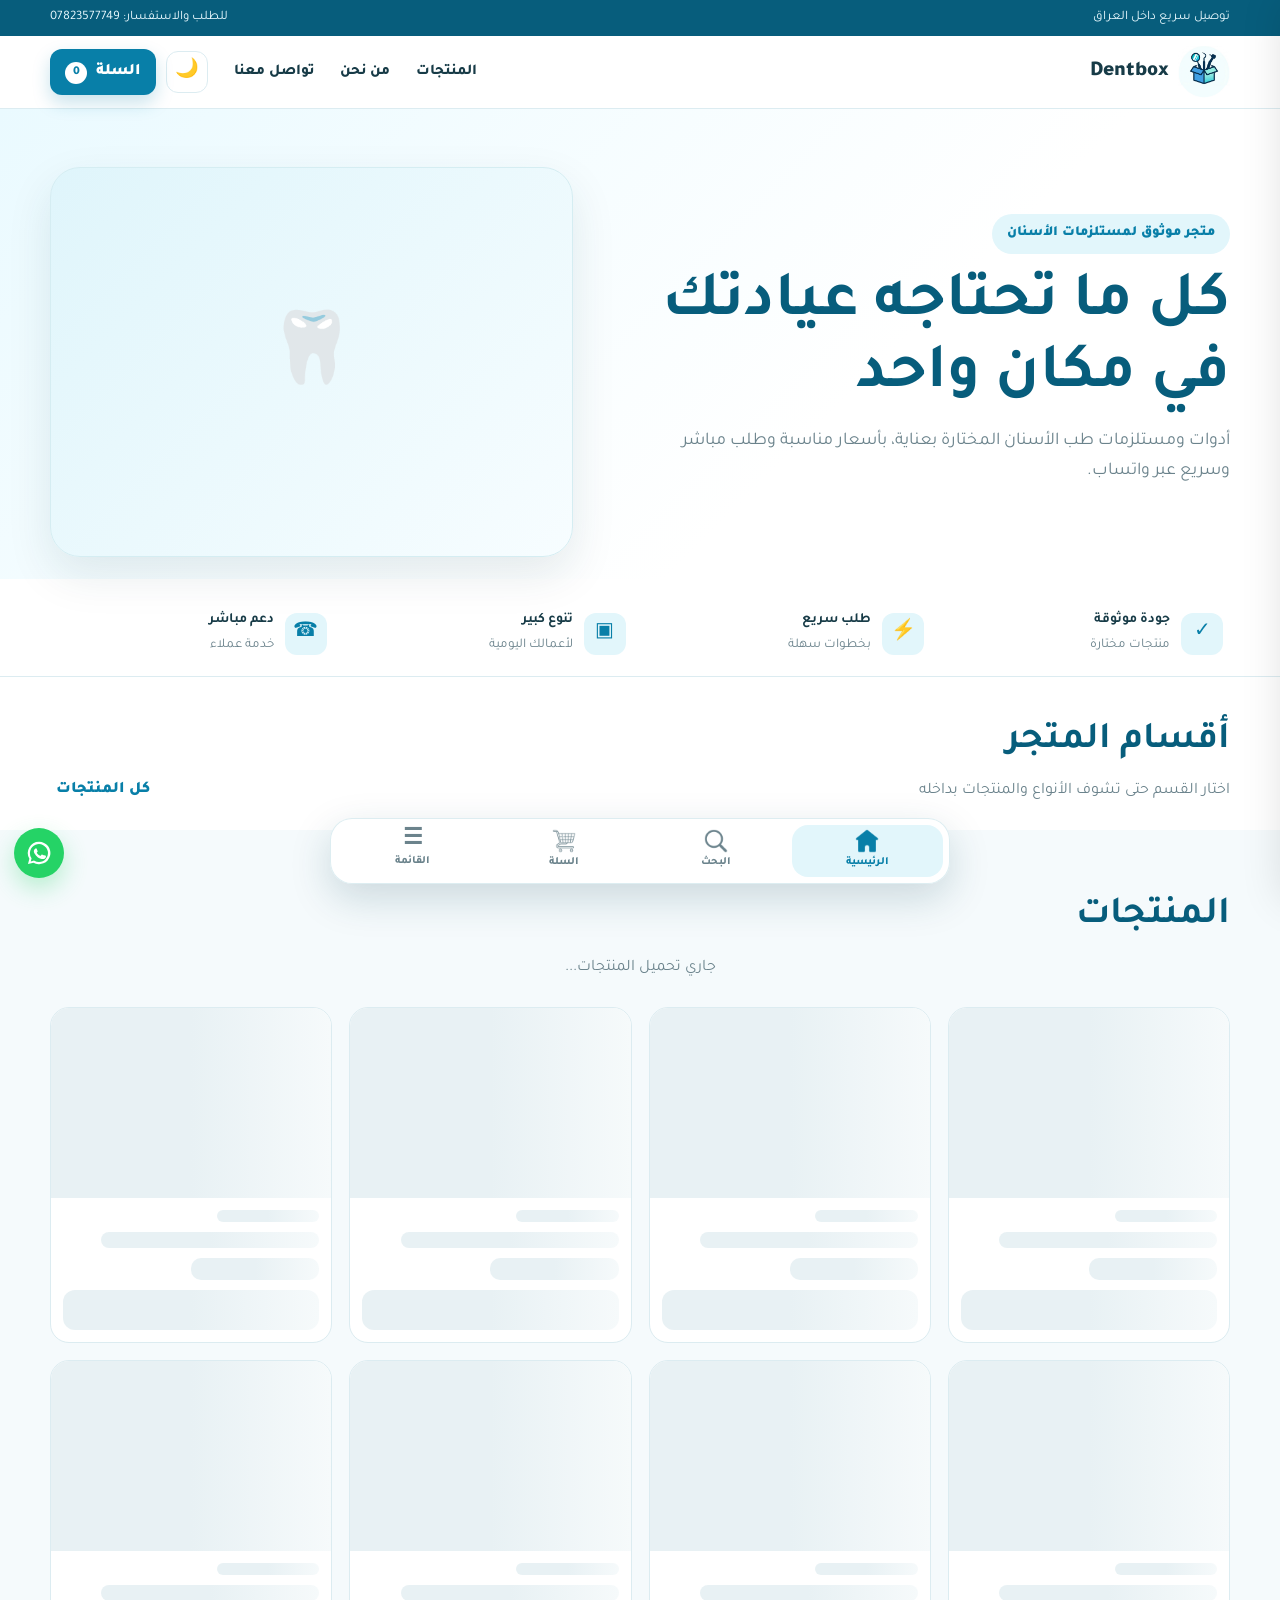
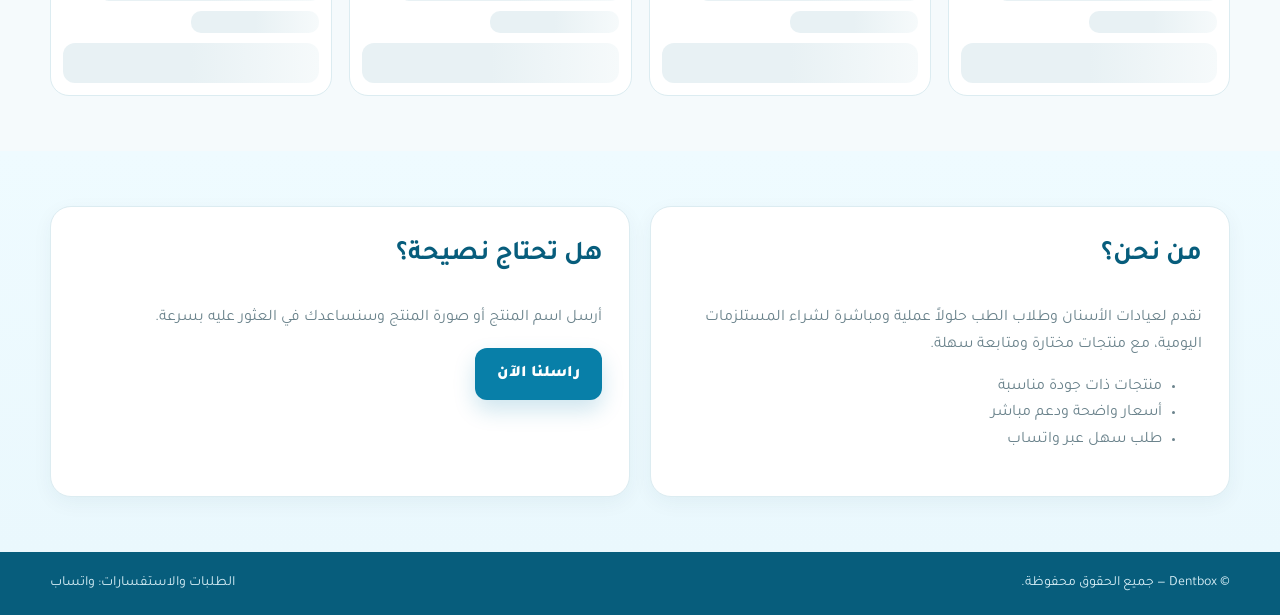
==== index.html @ f31dadff "Adjust shipping fee and free shipping minimum" ====
<!doctype html>
<html lang="ar" dir="rtl">
<head>
<meta charset="UTF-8">
<meta name="viewport" content="width=device-width, initial-scale=1.0, viewport-fit=cover">

<title>Dentbox | متجر مستلزمات الأسنان</title>
<meta name="description" content="متجر أدوات ومستلزمات طب الأسنان - طلب سريع عبر واتساب">

<link rel="preconnect" href="https://fonts.googleapis.com">
<link rel="preconnect" href="https://fonts.gstatic.com" crossorigin>
<link href="https://fonts.googleapis.com/css2?family=Tajawal:wght@400;500;700;800;900&display=swap" rel="stylesheet">

<script>try{if(localStorage.getItem("theme")==="dark")document.documentElement.setAttribute("data-theme","dark")}catch(e){}</script>
<style>
:root{
  --bg:#f5fafc;
  --white:#fff;
  --primary:#087fa8;
  --primary-dark:#075d7c;
  --secondary:#e2f6fb;
  --ink:#173b47;
  --muted:#6b838c;
  --line:#dcecf1;
  --green:#18b875;
  --danger:#e25545;
  --shadow:0 18px 45px rgba(17,58,70,.10)
}
*{box-sizing:border-box}
html{scroll-behavior:smooth}
body{margin:0;font-family:Tajawal,"Segoe UI",sans-serif;background:var(--bg);color:var(--ink);line-height:1.65}
a{text-decoration:none;color:inherit}
button,input,select,textarea{font:inherit}
img{max-width:100%;display:block}
.container{width:min(1180px,calc(100% - 28px));margin:auto}

/* ===== Topbar ===== */
.topbar{background:var(--primary-dark);color:#eafaff;font-size:13px}
.topbar .container{min-height:36px;display:flex;justify-content:space-between;align-items:center}

/* ===== Header ===== */
.header{position:sticky;top:0;z-index:30;background:rgba(255,255,255,.94);backdrop-filter:blur(12px);border-bottom:1px solid var(--line)}
.header-row{min-height:72px;display:flex;align-items:center;gap:18px}
.brand{display:flex;align-items:center;gap:10px;font-size:21px;font-weight:900}
.brand-mark{width:var(--logo-size,52px);height:var(--logo-size,52px);display:grid;place-items:center;border-radius:12px;overflow:hidden;flex:none;background:#fff}
.brand-mark img{width:100%;height:100%;object-fit:contain}
.nav{display:flex;gap:26px;margin-right:auto}
.nav a{font-weight:800;font-size:15px}
.nav a:hover{color:var(--primary)}
.header-actions{display:flex;gap:10px}
.cart-btn{border:0;background:var(--primary);color:#fff;padding:10px 15px;border-radius:12px;font-weight:900;cursor:pointer;box-shadow:0 8px 18px rgba(8,127,168,.22)}
.cart-count{display:inline-grid;place-items:center;min-width:22px;height:22px;background:#fff;color:var(--primary);border-radius:50%;font-size:12px;margin-right:5px}

/* ===== Hero ===== */
.hero{padding:58px 0 22px;background:linear-gradient(135deg,#eafaff,#fff 65%)}
.hero-grid{display:grid;grid-template-columns:1.08fr .92fr;gap:42px;align-items:center}
.eyebrow{display:inline-block;background:var(--secondary);color:var(--primary);padding:8px 15px;border-radius:999px;font-size:14px;font-weight:900}
h1{margin:15px 0 13px;color:var(--primary-dark);font-size:clamp(2.25rem,5vw,4.1rem);line-height:1.14}
.hero p{color:var(--muted);font-size:1.12rem;max-width:570px;margin:0 0 23px}
.btn{display:inline-block;border:1px solid transparent;padding:12px 21px;border-radius:12px;font-weight:900;cursor:pointer}
.btn-primary{background:var(--primary);color:#fff;box-shadow:0 10px 22px rgba(8,127,168,.2)}
.btn-outline{background:#fff;color:var(--primary-dark);border-color:#b8dfe7}
.hero-visual{height:390px;background:linear-gradient(135deg,#dff5fb,#f7fdff);border:1px solid #d5edf2;border-radius:30px;overflow:hidden;box-shadow:var(--shadow);display:grid;place-items:center}
.hero-visual img{width:100%;height:100%;object-fit:cover}
.hero-placeholder{text-align:center;color:#79b8c9;font-size:70px}

/* ===== Features ===== */
.features{padding:20px 0 8px;background:#fff;border-bottom:1px solid var(--line)}
.features-grid{display:grid;grid-template-columns:repeat(4,1fr);gap:15px}
.feature{display:flex;align-items:center;gap:11px;padding:10px 7px}
.feature-icon{width:42px;height:42px;display:grid;place-items:center;background:var(--secondary);border-radius:12px;color:var(--primary);font-size:20px}
.feature strong{display:block;font-size:14px}
.feature small{color:var(--muted)}

/* ===== Sections ===== */
.section{padding:55px 0}
.section-head{text-align:center;margin-bottom:25px}
.section-head h2{margin:0;color:var(--primary-dark);font-size:clamp(1.8rem,3vw,2.6rem)}
.section-head p{margin:7px 0;color:var(--muted)}

/* ===== Search / Sort ===== */
.toolbar{display:flex;gap:10px;margin-bottom:15px}
.search{position:relative;flex:1}
.search input{width:100%;height:48px;border:1px solid var(--line);border-radius:13px;background:#fff;padding:10px 43px 10px 15px;outline:none}
.search input:focus,.field input:focus,.field textarea:focus{border-color:#8acbdc;box-shadow:0 0 0 3px rgba(8,127,168,.08)}
.search:before{content:"⌕";position:absolute;right:14px;top:50%;transform:translateY(-50%);font-size:23px;color:var(--primary)}
.sort{min-width:205px;border:1px solid var(--line);border-radius:13px;background:#fff;padding:0 12px;color:var(--ink)}

/* ===== Categories ===== */
.categories{display:flex;gap:9px;flex-wrap:wrap;margin-bottom:19px}
.category{border:1px solid var(--line);background:#fff;color:var(--muted);border-radius:999px;padding:8px 15px;font-weight:800;cursor:pointer}
.category.active,.category:hover{background:var(--primary);border-color:var(--primary);color:#fff}

/* ===== PRODUCTS ===== */
.products-grid{display:grid;grid-template-columns:repeat(4,1fr);gap:17px}
.product{background:#fff;border:1px solid var(--line);border-radius:19px;overflow:hidden;display:flex;flex-direction:column;transition:.2s;min-width:0}
.product:hover{transform:translateY(-4px);box-shadow:var(--shadow)}
.product-image{height:220px;width:100%;background:#fff;display:flex;align-items:center;justify-content:center;color:#9acdda;font-size:52px;overflow:hidden;padding:10px}
.product-image img{width:100%;height:100%;object-fit:contain !important;object-position:center center;display:block;background:#fff}
.product-image img[src$=".png"],.product-image img[src$=".webp"]{object-fit:contain !important}
.product-body{padding:14px;display:flex;flex-direction:column;flex:1}
.product-tag{color:var(--primary);font-size:12px;font-weight:900}
.product h3{margin:6px 0 7px;min-height:47px;font-size:17px;line-height:1.5}
.product-desc{margin:0 0 14px;color:var(--muted);font-size:13px;font-weight:700;min-height:40px}
.product-foot{margin-top:auto;display:flex;align-items:center;justify-content:space-between;gap:7px}
.price{color:var(--primary-dark);font-family:"Segoe UI",Arial,sans-serif;font-weight:700;font-size:17px;font-variant-numeric:tabular-nums;letter-spacing:.2px}
.add-btn{border:0;background:var(--secondary);color:var(--primary);border-radius:10px;padding:8px 10px;font-weight:900;cursor:pointer}
.add-btn:hover{background:var(--primary);color:#fff}
.add-btn:disabled{opacity:.5;cursor:not-allowed}
.empty,.loading{grid-column:1/-1;text-align:center;background:#fff;border:1px dashed #cfe2e7;border-radius:18px;padding:30px;color:var(--muted)}

/* ===== About ===== */
.about{background:linear-gradient(180deg,#effbff,#eaf8fd)}
.about-grid{display:grid;grid-template-columns:repeat(2,1fr);gap:20px}
.about-box{background:#fff;border:1px solid var(--line);border-radius:21px;padding:27px;box-shadow:0 6px 20px rgba(17,58,70,.05)}
.about-box h3{margin-top:0;color:var(--primary-dark);font-size:27px}
.about-box p,.about-box li{color:var(--muted)}

/* ===== Footer ===== */
.footer{background:var(--primary-dark);color:#d7eef6;padding:20px 0}
.footer-row{display:flex;justify-content:space-between;gap:15px;font-size:14px}

/* ===== Cart ===== */
.overlay{position:fixed;inset:0;background:rgba(8,33,43,.55);opacity:0;pointer-events:none;transition:.25s;z-index:50}
.overlay.open{opacity:1;pointer-events:auto}
.drawer{position:fixed;top:0;bottom:0;right:0;width:min(430px,94%);background:#fff;box-shadow:-20px 0 40px rgba(0,0,0,.12);transform:translateX(105%);transition:.28s;z-index:60;padding:21px 18px calc(21px + env(safe-area-inset-bottom));display:flex;flex-direction:column}
.drawer.open{transform:translateX(0)}
.drawer-head{display:flex;justify-content:space-between;align-items:center;padding-bottom:13px;border-bottom:1px solid var(--line)}
.drawer-head h3{margin:0;color:var(--primary-dark);font-size:27px}
.close-btn{border:0;background:#f2f8fa;border-radius:50%;width:38px;height:38px;font-size:28px;color:var(--muted);cursor:pointer}
.cart-list{flex:1;overflow:auto;padding-top:7px}
.cart-item{display:grid;grid-template-columns:1fr auto auto;gap:7px;align-items:center;padding:12px 0;border-bottom:1px solid var(--line)}
.cart-item strong{display:block;font-size:14px}
.cart-item small{color:var(--muted)}
.qty{display:flex;align-items:center;gap:7px;background:#f4fbfd;border-radius:10px;padding:4px 6px}
.qty button{width:26px;height:26px;border:0;border-radius:7px;background:#fff;color:var(--primary);font-weight:900;cursor:pointer}
.remove-btn{border:0;background:transparent;color:var(--danger);font-size:23px;cursor:pointer}
.cart-footer{padding-top:13px;border-top:1px solid var(--line);overflow-y:auto;max-height:62vh}
.total-row{display:flex;justify-content:space-between;font-weight:900;color:var(--primary-dark);margin-bottom:11px}
.sub-row{display:flex;justify-content:space-between;font-weight:800;color:var(--muted);font-size:14px;margin-bottom:6px}
.sub-row .free{color:var(--green);font-weight:900}
.checkout-box{display:none;margin-top:11px}
.checkout-box.show{display:block}
.field{margin-bottom:9px}
.field label{display:block;font-size:13px;font-weight:900;margin-bottom:4px}
.field input,.field textarea{width:100%;border:1px solid var(--line);border-radius:10px;padding:9px 11px;outline:none}
.field textarea{min-height:65px;resize:vertical}

/* ===== Free Shipping Bar ===== */
.ship-bar{margin-bottom:12px;font-size:13px;font-weight:800;color:var(--primary-dark)}
.ship-track{height:8px;background:var(--secondary);border-radius:99px;overflow:hidden;margin-top:6px}
.ship-fill{height:100%;background:var(--primary);border-radius:99px;transition:width .3s}
.ship-bar.done{color:var(--green)}
.ship-bar.done .ship-fill{background:var(--green)}

/* ===== Toast ===== */
.toast{position:fixed;left:50%;top:calc(14px + env(safe-area-inset-top,0px));bottom:auto;max-width:calc(100% - 32px);text-align:center;pointer-events:none;background:var(--primary-dark);color:#fff;border-radius:10px;padding:11px 15px;font-weight:800;box-shadow:var(--shadow);transform:translate(-50%,-140px);opacity:0;transition:.25s;z-index:200}
.toast.show{transform:translate(-50%,0);opacity:1}

/* ===== Category Storefront ===== */
.category-showcase{padding:34px 0 8px;background:#fff}
.category-showcase-head{display:flex;align-items:end;justify-content:space-between;gap:15px;margin-bottom:18px}
.category-showcase-head h2{margin:0;color:var(--primary-dark);font-size:clamp(1.7rem,3vw,2.35rem)}
.category-showcase-head p{margin:4px 0 0;color:var(--muted)}
.category-showcase-link{border:0;background:transparent;color:var(--primary);font-weight:900;cursor:pointer}
.category-cards{display:grid;grid-template-columns:repeat(4,1fr);gap:15px}
.category-card{border:0;background:#fff;padding:0;cursor:pointer;text-align:center;color:var(--ink);font-weight:900}
.category-card-media{height:205px;border-radius:18px;overflow:hidden;background:linear-gradient(135deg,#edfaff,#dff4fa);border:1px solid var(--line);box-shadow:0 7px 20px rgba(17,58,70,.06);position:relative}
.category-card-media img{width:100%;height:100%;object-fit:cover;object-position:center;transition:transform .25s ease}
.category-card:hover .category-card-media img{transform:scale(1.04)}
.category-card-overlay{position:absolute;inset:auto 0 0;padding:28px 10px 10px;background:linear-gradient(transparent,rgba(0,0,0,.58));color:#fff;text-align:right}
.category-card-title{display:block;font-size:16px;line-height:1.35}
.category-card-count{display:block;font-size:11px;font-weight:700;opacity:.88}
.category-card-fallback{height:100%;display:grid;place-items:center;font-size:55px}
.category-card.active .category-card-media{outline:3px solid var(--primary);outline-offset:2px}
.subcategory-bar{display:none;margin:20px 0 0;padding:12px;border:1px solid var(--line);background:#f7fcfd;border-radius:16px}
.subcategory-bar.show{display:flex;gap:8px;flex-wrap:wrap;align-items:center}
.subcategory-label{font-weight:900;color:var(--primary-dark);margin-left:5px}
.subcategory-btn{border:1px solid var(--line);background:#fff;color:var(--muted);border-radius:999px;padding:7px 13px;font-weight:800;cursor:pointer}
.subcategory-btn.active,.subcategory-btn:hover{background:var(--primary);border-color:var(--primary);color:#fff}
#materialBar{margin-top:10px}
.products-section-title{display:flex;align-items:center;justify-content:space-between;gap:10px}
.back-categories{display:none;border:0;background:var(--secondary);color:var(--primary);border-radius:10px;padding:8px 12px;font-weight:900;cursor:pointer}
.back-categories.show{display:block}

/* ===== Mobile Menu ===== */
.mobile-menu-popup{position:fixed;inset:0;background:rgba(8,33,43,.55);z-index:110;display:flex;align-items:flex-end}
.mobile-menu-inner{width:100%;background:#fff;border-radius:25px 25px 0 0;padding:21px 20px calc(25px + env(safe-area-inset-bottom));box-shadow:0 -15px 40px rgba(0,0,0,.15);animation:menuUp .22s ease}
.mobile-menu-inner h3{margin:0 0 13px;color:var(--primary-dark);font-size:24px}
.mobile-menu-inner .menu-close{position:absolute;left:18px;top:15px;width:38px;height:38px;border:0;border-radius:50%;background:#f1f7f9;font-size:24px}
.mobile-menu-inner a{display:block;padding:13px 3px;border-bottom:1px solid var(--line);font-weight:900}
.mobile-menu-inner a:last-child{color:var(--primary)}
@keyframes menuUp{from{transform:translateY(100%)}to{transform:translateY(0)}}

/* ===== Bottom Nav ===== */
.mobile-bottom-nav{position:fixed;right:18px;left:18px;bottom:16px;width:min(620px,calc(100% - 36px));height:66px;margin:auto;display:grid;grid-template-columns:repeat(4,1fr);padding:6px;background:rgba(255,255,255,.97);backdrop-filter:blur(16px);-webkit-backdrop-filter:blur(16px);border:1px solid rgba(220,236,241,.95);border-radius:22px;box-shadow:0 14px 40px rgba(10,67,82,.18);z-index:90}
.mobile-nav-item{position:relative;border:0;background:transparent;color:var(--muted);display:flex;flex-direction:column;align-items:center;justify-content:center;gap:1px;border-radius:16px;cursor:pointer;font-weight:800;transition:.18s}
.mobile-nav-item .nav-icon{font-size:22px;line-height:1}
.mobile-nav-item span:last-child{font-size:11px}
.mobile-nav-item.active,.mobile-nav-item:active{color:var(--primary);background:var(--secondary)}
.mobile-cart-count{position:absolute;top:1px;right:calc(50% - 25px);min-width:19px;height:19px;display:grid;place-items:center;background:var(--danger);color:#fff;border:2px solid #fff;border-radius:50px;font-size:9px}

/* ===== WhatsApp ===== */
.wa-float{position:fixed;left:18px;bottom:96px;width:58px;height:58px;border-radius:50%;background:#25D366;color:#fff;display:grid;place-items:center;box-shadow:0 10px 25px rgba(37,211,102,.30);z-index:40;transition:transform .2s ease,box-shadow .2s ease}
.wa-float:hover{transform:scale(1.06);box-shadow:0 14px 30px rgba(37,211,102,.38)}
.wa-float svg{width:32px;height:32px;fill:currentColor;display:block}

/* ===== Search Modal ===== */
.search-modal{position:fixed;inset:0;background:rgba(8,33,43,.48);z-index:90;display:none;align-items:flex-start;justify-content:center;padding:80px 16px}
.search-modal.open{display:flex}
.search-modal-box{width:min(620px,100%);background:#fff;border-radius:20px;padding:16px;box-shadow:0 25px 60px rgba(0,0,0,.18)}
.search-modal-head{display:flex;align-items:center;justify-content:space-between;margin-bottom:10px}
.search-modal-head strong{color:var(--primary-dark);font-size:19px}
.search-modal-close{border:0;background:#f1f8fa;color:var(--muted);width:36px;height:36px;border-radius:10px;font-size:22px;cursor:pointer}
.search-modal input{width:100%;border:1px solid var(--line);border-radius:12px;padding:13px 15px;outline:none}

/* ===== Variant Modal ===== */
.variant-modal{position:fixed;inset:0;background:rgba(8,33,43,.48);z-index:95;display:none;align-items:flex-end;justify-content:center;padding:0}
.variant-modal.open{display:flex}
.variant-modal-box{width:min(520px,100%);max-height:80vh;overflow:auto;background:#fff;border-radius:22px 22px 0 0;padding:20px}
@media(min-width:701px){
  .variant-modal{align-items:center;padding:20px}
  .variant-modal-box{border-radius:20px}
}
.variant-modal-head{display:flex;align-items:center;justify-content:space-between;margin-bottom:6px}
.variant-modal-head strong{color:var(--primary-dark);font-size:19px}
.variant-modal-sub{margin:0 0 14px;color:var(--muted);font-size:13px}
.variant-option{width:100%;text-align:right;border:1px solid var(--line);background:#fff;border-radius:13px;padding:13px 14px;margin-bottom:8px;cursor:pointer;display:flex;justify-content:space-between;align-items:center;font-weight:800;color:var(--ink)}
.variant-option:hover{border-color:var(--primary);background:var(--secondary)}
.variant-option span:last-child{color:var(--primary-dark);font-weight:900;white-space:nowrap;margin-right:10px}
.variant-check{width:22px;height:22px;flex:none;border:2px solid var(--line);border-radius:7px;margin-left:10px;display:grid;place-items:center;color:#fff;font-size:14px;transition:.15s}
.variant-option{gap:0}
.variant-option > span:nth-child(2){flex:1}
.variant-option.selected{border-color:var(--primary);background:var(--secondary)}
.variant-option.selected .variant-check{background:var(--primary);border-color:var(--primary)}
.variant-option.selected .variant-check:after{content:"✓"}
.variant-add-btn{position:sticky;bottom:0;width:100%;margin-top:6px;box-shadow:0 -8px 14px #fff}
.variant-add-btn:disabled{opacity:.5;cursor:not-allowed;box-shadow:none}


/* ===== Nav icons (custom, follow site colors) ===== */
.nav-icon.ico{display:block;width:24px;height:24px;background:currentColor;-webkit-mask:var(--i) center/contain no-repeat;mask:var(--i) center/contain no-repeat}
.ico-home{--i:url([data-uri])}
.ico-search{--i:url([data-uri])}
.ico-cart{--i:url([data-uri])}

/* ===== Live search results ===== */
.search-modal-box{max-height:calc(100vh - 110px);display:flex;flex-direction:column}
#searchResults{margin-top:10px;overflow-y:auto;-webkit-overflow-scrolling:touch;display:flex;flex-direction:column;gap:8px}
#searchResults:empty{display:none}
.sr-item{display:flex;align-items:center;gap:10px;padding:8px;border:1px solid var(--line);border-radius:14px;background:#fff}
.sr-img{width:52px;height:52px;flex:none;border-radius:10px;background:#f4f9fb;display:grid;place-items:center;overflow:hidden}
.sr-img img{width:100%;height:100%;object-fit:contain}
.sr-info{flex:1;min-width:0}
.sr-info b{display:block;color:var(--primary-dark);font-size:14px;line-height:1.35;overflow:hidden;text-overflow:ellipsis;display:-webkit-box;-webkit-line-clamp:2;-webkit-box-orient:vertical}
.sr-info small{color:var(--muted);font-size:12px}
.sr-btn{flex:none;border:0;border-radius:10px;background:var(--primary);color:#fff;font-weight:800;font-size:12px;padding:8px 10px;cursor:pointer}
.sr-btn:disabled{background:#d9e4e8;color:#8aa}
.sr-empty{text-align:center;color:var(--muted);padding:14px 0;font-size:14px}

/* ===== Clear Search Button ===== */
.clear-search{display:none;margin:8px auto 0;border:0;background:var(--secondary);color:var(--primary);border-radius:10px;padding:7px 14px;font-weight:900;cursor:pointer}
.clear-search.show{display:inline-block}

/* ===== Responsive ===== */
@media(max-width:1100px){
  body{padding-bottom:78px}
  .topbar .container{justify-content:center}
  .topbar span:last-child{display:none}
  .header-row{min-height:64px}
  .header .cart-btn{display:none}
  .brand{font-size:19px}
  .brand-mark{width:var(--logo-size,44px);height:var(--logo-size,44px);border-radius:11px}
  .hero{padding-top:35px}
  .hero-visual{height:270px}
  .toolbar{display:block}
  .sort{width:100%;height:46px;margin-top:9px}
  .products-grid{grid-template-columns:repeat(2,minmax(0,1fr));gap:11px}
  .product-image{height:190px;padding:12px}
  .product-image img{object-fit:contain !important;width:100%;height:100%}
  .product-body{padding:11px}
  .product h3{font-size:15px;min-height:43px}
  .product-desc{font-size:12px;min-height:38px}
  .price{font-size:15px;font-weight:700}
  .add-btn{font-size:12px;padding:7px 8px}
  .features-grid{grid-template-columns:repeat(2,1fr)}
  .feature{padding:8px 3px}
  .feature small{font-size:11px}
  .footer-row{display:block;text-align:center}
  .mobile-bottom-nav{position:fixed;display:grid;grid-template-columns:repeat(4,1fr);right:0;left:0;bottom:0;width:auto;height:70px;padding:5px 7px max(5px,env(safe-area-inset-bottom));background:rgba(255,255,255,.97);backdrop-filter:blur(14px);-webkit-backdrop-filter:blur(14px);border:0;border-top:1px solid var(--line);border-radius:0;box-shadow:0 -8px 25px rgba(17,58,70,.11);z-index:45}
  .mobile-nav-item{position:relative;border:0;background:transparent;color:var(--muted);display:flex;flex-direction:column;align-items:center;justify-content:center;gap:1px;border-radius:12px;cursor:pointer;font-weight:800;transition:.18s}
  .mobile-nav-item .nav-icon{font-size:23px;line-height:1}
  .mobile-nav-item span:last-child{font-size:10px}
  .mobile-nav-item.active{color:var(--primary);background:var(--secondary)}
  .mobile-cart-count{position:absolute;top:2px;right:calc(50% - 25px);min-width:18px;height:18px;display:grid;place-items:center;background:var(--danger);color:#fff;border:2px solid #fff;border-radius:50px;font-size:9px}
  .section{padding:43px 0}
}
@media(max-width:980px){
  .nav{display:none}
  .hero-grid,.about-grid{grid-template-columns:1fr}
  .products-grid{grid-template-columns:repeat(2,1fr)}
  .features-grid{grid-template-columns:repeat(2,1fr)}
  .category-cards{grid-template-columns:repeat(3,1fr)}
}
@media(max-width:700px){
  .category-showcase{padding:28px 0 5px}
  .category-showcase-head{align-items:center}
  .category-showcase-head p{font-size:12px}
  .category-showcase-link{font-size:12px}
  .category-cards{grid-template-columns:repeat(2,1fr);gap:12px}
  .category-card-media{height:155px;border-radius:15px}
  .category-card-title{font-size:14px}
  .category-card-count{font-size:10px}
  .subcategory-bar{margin-top:15px}
  .wa-float{left:14px;bottom:88px;width:52px;height:52px}
  .wa-float svg{width:29px;height:29px}
}
@media(max-width:400px){
  .products-grid{grid-template-columns:1fr}
  .product-image{height:220px;padding:15px}
  .product-image img{object-fit:contain !important}
  .features-grid{grid-template-columns:1fr}
}

/* ===== Bigger text in cart (تكبير الخط داخل السلة) ===== */
.cart-item strong{font-size:17px}
.cart-item small{font-size:16px;font-weight:700}
.qty{font-size:17px;font-weight:800;padding:5px 7px}
.qty button{width:34px;height:34px;font-size:19px}
.remove-btn{font-size:27px}
.ship-bar{font-size:16px}
.sub-row{font-size:17px}
.total-row{font-size:21px}
.drawer .btn{font-size:18px;padding-top:15px;padding-bottom:15px}
.field label{font-size:15px}
.field input,.field textarea{font-size:16px}

/* ===== Product cards: bigger price + full-width button ===== */
.price{font-family:Tajawal,"Segoe UI",sans-serif;font-weight:900;font-size:21px;color:var(--primary-dark);letter-spacing:0}
.product h3{display:-webkit-box;-webkit-line-clamp:2;-webkit-box-orient:vertical;overflow:hidden;font-size:16px;font-weight:800;line-height:1.5;min-height:48px}
.product-foot{flex-direction:column;align-items:stretch;gap:10px}
.product-foot .price{text-align:start}
.add-btn{width:100%;padding:11px 10px;font-size:15px;border-radius:12px;background:var(--primary);color:#fff;transition:background .2s,transform .1s}
.add-btn:hover{background:var(--primary-dark)}
.add-btn:active{transform:scale(.97)}
.add-btn:disabled{background:#d9e4e8;color:#7d939b}
.add-btn.added{background:var(--green);color:#fff}
@media(max-width:700px){
  .price{font-size:19px}
  .add-btn{font-size:14px;padding:10px 6px}
  .product-body{padding:11px 11px 13px}
}

/* ===== Cart badge on nav icon ===== */
.mobile-cart-count{min-width:21px !important;height:21px !important;font-size:11px !important;font-weight:900;background:var(--danger) !important;box-shadow:0 2px 6px rgba(226,85,69,.4)}
.mobile-cart-count.bump{animation:bump .4s ease}
@keyframes bump{0%{transform:scale(1)}40%{transform:scale(1.45)}100%{transform:scale(1)}}

/* ===== WhatsApp button: smaller, hidden while cart is open ===== */
.wa-float{width:50px;height:50px;left:14px;bottom:86px}
.wa-float svg{width:28px;height:28px}
body:has(.drawer.open) .wa-float{display:none}
@media(min-width:701px){.wa-float{bottom:22px}}

/* ===== Skeleton loading ===== */
.skeleton{background:#fff;border:1px solid var(--line);border-radius:19px;overflow:hidden;min-width:0}
.sk{background:linear-gradient(90deg,#e8f1f4 25%,#f6fafb 50%,#e8f1f4 75%);background-size:200% 100%;animation:shimmer 1.3s infinite linear;border-radius:10px}
.skeleton .sk-img{height:190px;border-radius:0}
.skeleton .sk-body{padding:12px;display:flex;flex-direction:column;gap:10px}
.skeleton .sk-l1{height:12px;width:40%}
.skeleton .sk-l2{height:16px;width:85%}
.skeleton .sk-l3{height:22px;width:50%}
.skeleton .sk-btn{height:40px;border-radius:12px}
@keyframes shimmer{0%{background-position:200% 0}100%{background-position:-200% 0}}

/* ===== Theme toggle button ===== */
.theme-btn{border:1px solid var(--line);background:var(--white);color:var(--primary-dark);width:42px;height:42px;border-radius:12px;font-size:19px;cursor:pointer;margin-inline-start:8px;display:inline-grid;place-items:center;line-height:1}
.header-actions{display:flex;align-items:center}

/* ===== Dark mode ===== */
html[data-theme="dark"]{
  color-scheme:dark;
  --bg:#0e1a20;--white:#14262e;--ink:#e6f1f5;--muted:#95acb5;--line:#27424c;
  --secondary:#17343f;--primary:#1c93bb;--primary-dark:#8fd8ee;--green:#2fcf8c;
  --shadow:0 18px 45px rgba(0,0,0,.35)
}
html[data-theme="dark"] body{background:var(--bg);color:var(--ink)}
html[data-theme="dark"] .header{background:rgba(14,26,32,.92)}
html[data-theme="dark"] .topbar,
html[data-theme="dark"] .footer{background:#0a2a36;color:#cfe8f0}
html[data-theme="dark"] .hero{background:linear-gradient(135deg,#10303b,var(--bg) 65%)}
html[data-theme="dark"] .hero-visual{background:linear-gradient(135deg,#12303a,#0e1a20);border-color:var(--line)}
html[data-theme="dark"] .about{background:linear-gradient(180deg,#0f232b,#0c1b21)}
html[data-theme="dark"] .features,
html[data-theme="dark"] .category-showcase,
html[data-theme="dark"] .about-box,
html[data-theme="dark"] .product,
html[data-theme="dark"] .skeleton,
html[data-theme="dark"] .empty,
html[data-theme="dark"] .loading,
html[data-theme="dark"] .drawer,
html[data-theme="dark"] .mobile-menu-inner,
html[data-theme="dark"] .search-modal-box,
html[data-theme="dark"] .variant-modal-box,
html[data-theme="dark"] .sr-item,
html[data-theme="dark"] .category-card,
html[data-theme="dark"] .btn-outline,
html[data-theme="dark"] .theme-btn{background:var(--white)}
html[data-theme="dark"] .search input,
html[data-theme="dark"] .search-modal input,
html[data-theme="dark"] .sort,
html[data-theme="dark"] .category,
html[data-theme="dark"] .subcategory-btn,
html[data-theme="dark"] .variant-option,
html[data-theme="dark"] .field input,
html[data-theme="dark"] .field textarea{background:#10222a;color:var(--ink);border-color:var(--line)}
html[data-theme="dark"] .subcategory-bar{background:#10222a}
html[data-theme="dark"] .category-card-media{background:linear-gradient(135deg,#12303a,#0e1a20)}
html[data-theme="dark"] .close-btn,
html[data-theme="dark"] .search-modal-close,
html[data-theme="dark"] .mobile-menu-inner .menu-close,
html[data-theme="dark"] .qty,
html[data-theme="dark"] .sr-img{background:#1b343f;color:var(--ink)}
html[data-theme="dark"] .qty button{background:#26434e;color:#fff}
html[data-theme="dark"] .mobile-bottom-nav{background:rgba(16,34,42,.96);border-color:var(--line)}
html[data-theme="dark"] .mobile-nav-item.active{background:var(--secondary);color:#7fd3ee}
html[data-theme="dark"] .product-image{background:#fff;margin:8px 8px 0;width:auto;border-radius:14px}
html[data-theme="dark"] .add-btn{background:var(--primary);color:#fff}
html[data-theme="dark"] .add-btn:hover{background:#1580a3}
html[data-theme="dark"] .add-btn:disabled{background:#2a3f48;color:#7d939b}
html[data-theme="dark"] .add-btn.added{background:var(--green);color:#06281a}
html[data-theme="dark"] .toast{background:#e6f6fb;color:#073a4c}
html[data-theme="dark"] .cart-count{background:#fff;color:#075d7c}
html[data-theme="dark"] .sk{background:linear-gradient(90deg,#1b343f 25%,#254652 50%,#1b343f 75%);background-size:200% 100%}
html[data-theme="dark"] ::placeholder{color:#6f8993}
html[data-theme="dark"] .search-modal,
html[data-theme="dark"] .variant-modal{background:rgba(0,0,0,.6)}

/* ===== Nav label size fix ===== */
.mobile-nav-item > span:not(.nav-icon){font-size:11px;font-weight:800}
</style>


</head>

<body>

<div class="topbar">
  <div class="container">
    <span>توصيل سريع داخل العراق</span>
    <span>للطلب والاستفسار: 07823577749</span>
  </div>
</div>

<header class="header">
  <div class="container header-row">
    <a href="#top" class="brand">
      <span class="brand-mark"><img src="logo.png" alt="Dentbox"></span>
      <span>Dentbox</span>
    </a>
    <nav class="nav" aria-label="التنقل">
      <a href="#products">المنتجات</a>
      <a href="#about">من نحن</a>
      <a href="#contact">تواصل معنا</a>
    </nav>
    <div class="header-actions">
      <button class="theme-btn" id="themeBtn" type="button" aria-label="الوضع الداكن">🌙</button>
      <button class="cart-btn" id="openCart" type="button">السلة <span class="cart-count" id="cartCount">0</span></button>
    </div>
  </div>
</header>

<main id="top">

<section class="hero">
  <div class="container hero-grid">
    <div>
      <span class="eyebrow">متجر موثوق لمستلزمات الأسنان</span>
      <h1>كل ما تحتاجه عيادتك في مكان واحد</h1>
      <p>أدوات ومستلزمات طب الأسنان المختارة بعناية، بأسعار مناسبة وطلب مباشر وسريع عبر واتساب.</p>
    </div>
    <div class="hero-visual">
      <img src="hero.jpg" alt="أدوات ومستلزمات الأسنان" onerror="this.style.display='none';this.nextElementSibling.style.display='block'">
      <div class="hero-placeholder" style="display:none">🦷</div>
    </div>
  </div>
</section>

<section class="features">
  <div class="container features-grid">
    <div class="feature"><span class="feature-icon">✓</span><div><strong>جودة موثوقة</strong><small>منتجات مختارة</small></div></div>
    <div class="feature"><span class="feature-icon">⚡</span><div><strong>طلب سريع</strong><small>بخطوات سهلة</small></div></div>
    <div class="feature"><span class="feature-icon">▣</span><div><strong>تنوع كبير</strong><small>لأعمالك اليومية</small></div></div>
    <div class="feature"><span class="feature-icon">☎</span><div><strong>دعم مباشر</strong><small>خدمة عملاء</small></div></div>
  </div>
</section>

<section class="category-showcase" id="shopCategories">
  <div class="container">
    <div class="category-showcase-head">
      <div>
        <h2>أقسام المتجر</h2>
        <p>اختار القسم حتى تشوف الأنواع والمنتجات بداخله</p>
      </div>
      <button class="category-showcase-link" id="showAllProducts" type="button">كل المنتجات</button>
    </div>
    <div class="category-cards" id="categoryCards"></div>
    <div class="subcategory-bar" id="subcategoryBar"></div>
    <div class="subcategory-bar" id="materialBar"></div>
  </div>
</section>

<section class="section" id="products">
  <div class="container">
    <div class="section-head">
      <div class="products-section-title">
        <h2 id="productsTitle">المنتجات</h2>
        <button class="back-categories" id="backCategories" type="button">← الأقسام</button>
      </div>
      <p id="results">جاري تحميل المنتجات...</p>
      <button class="clear-search" id="clearSearchBtn" type="button">✕ مسح البحث</button>
    </div>
    <div class="products-grid" id="productsGrid">
      <div class="skeleton"><div class="sk sk-img"></div><div class="sk-body"><div class="sk sk-l1"></div><div class="sk sk-l2"></div><div class="sk sk-l3"></div><div class="sk sk-btn"></div></div></div><div class="skeleton"><div class="sk sk-img"></div><div class="sk-body"><div class="sk sk-l1"></div><div class="sk sk-l2"></div><div class="sk sk-l3"></div><div class="sk sk-btn"></div></div></div><div class="skeleton"><div class="sk sk-img"></div><div class="sk-body"><div class="sk sk-l1"></div><div class="sk sk-l2"></div><div class="sk sk-l3"></div><div class="sk sk-btn"></div></div></div><div class="skeleton"><div class="sk sk-img"></div><div class="sk-body"><div class="sk sk-l1"></div><div class="sk sk-l2"></div><div class="sk sk-l3"></div><div class="sk sk-btn"></div></div></div><div class="skeleton"><div class="sk sk-img"></div><div class="sk-body"><div class="sk sk-l1"></div><div class="sk sk-l2"></div><div class="sk sk-l3"></div><div class="sk sk-btn"></div></div></div><div class="skeleton"><div class="sk sk-img"></div><div class="sk-body"><div class="sk sk-l1"></div><div class="sk sk-l2"></div><div class="sk sk-l3"></div><div class="sk sk-btn"></div></div></div><div class="skeleton"><div class="sk sk-img"></div><div class="sk-body"><div class="sk sk-l1"></div><div class="sk sk-l2"></div><div class="sk sk-l3"></div><div class="sk sk-btn"></div></div></div><div class="skeleton"><div class="sk sk-img"></div><div class="sk-body"><div class="sk sk-l1"></div><div class="sk sk-l2"></div><div class="sk sk-l3"></div><div class="sk sk-btn"></div></div></div>
    </div>
  </div>
</section>

<section class="section about" id="about">
  <div class="container about-grid">
    <div class="about-box">
      <h3>من نحن؟</h3>
      <p>نقدم لعيادات الأسنان وطلاب الطب حلولاً عملية ومباشرة لشراء المستلزمات اليومية، مع منتجات مختارة ومتابعة سهلة.</p>
      <ul>
        <li>منتجات ذات جودة مناسبة</li>
        <li>أسعار واضحة ودعم مباشر</li>
        <li>طلب سهل عبر واتساب</li>
      </ul>
    </div>
    <div class="about-box">
      <h3>هل تحتاج نصيحة؟</h3>
      <p>أرسل اسم المنتج أو صورة المنتج وسنساعدك في العثور عليه بسرعة.</p>
      <a class="btn btn-primary" href="https://wa.me/9647823577749" target="_blank" rel="noopener">راسلنا الآن</a>
    </div>
  </div>
</section>

</main>

<footer class="footer" id="contact">
  <div class="container footer-row">
    <span>© Dentbox — جميع الحقوق محفوظة.</span>
    <span>الطلبات والاستفسارات: واتساب</span>
  </div>
</footer>

<!-- ===== Cart Overlay ===== -->
<div class="overlay" id="overlay"></div>

<aside class="drawer" id="drawer" aria-label="سلة الطلب">
  <div class="drawer-head">
    <h3>سلة الطلب</h3>
    <button class="close-btn" id="closeCart" type="button">×</button>
  </div>

  <div class="cart-list" id="cartList"></div>

  <div class="cart-footer">

    <div class="ship-bar" id="shipBar" style="display:none"></div>

    <div class="sub-row" id="subRow" style="display:none">
      <span>مجموع المنتجات</span>
      <span id="subtotal">0 د.ع</span>
    </div>
    <div class="sub-row" id="shipRow" style="display:none">
      <span>التوصيل</span>
      <span id="shipCost">0 د.ع</span>
    </div>

    <div class="total-row">
      <span>الإجمالي</span>
      <span id="total">0 د.ع</span>
    </div>

    <button class="btn btn-primary" id="showCheckout" type="button" style="width:100%">متابعة الطلب عبر واتساب</button>

    <form class="checkout-box" id="checkoutForm">
      <div class="field">
        <label for="customerName">الاسم أو اسم العيادة *</label>
        <input id="customerName" required maxlength="80">

      </div>
      <div class="field">
        <label for="phone">رقم الهاتف *</label>
        <input id="phone" type="tel" required placeholder="07xxxxxxxxx" maxlength="11" pattern="07[0-9]{9}" inputmode="numeric" title="اكتب رقم عراقي من 11 رقم يبدأ بـ 07">

      </div>
      <div class="field">
        <label for="address">المحافظة والعنوان</label>
        <input id="address" maxlength="200">
        
      </div>
      <div class="field">
        <label for="notes">ملاحظات</label>
        <textarea id="notes" maxlength="500"></textarea>

      </div>
      <button class="btn btn-primary" type="submit" style="width:100%">إرسال الطلب</button>
    </form>
  </div>
</aside>

<!-- ===== Mobile Bottom Navigation ===== -->
<nav class="mobile-bottom-nav" aria-label="القائمة السفلية">
  <button class="mobile-nav-item active" id="mobileHome" type="button">
    <span class="nav-icon ico ico-home"></span><span>الرئيسية</span>
  </button>
  <button class="mobile-nav-item" id="mobileSearch" type="button">
    <span class="nav-icon ico ico-search"></span><span>البحث</span>
  </button>
  <button class="mobile-nav-item" id="mobileCart" type="button">
    <span class="nav-icon ico ico-cart"></span><span>السلة</span>
    <b class="mobile-cart-count" id="mobileCartCount" style="display:none">0</b>
  </button>
  <button class="mobile-nav-item" id="mobileMenu" type="button">
    <span class="nav-icon">☰</span><span>القائمة</span>
  </button>
</nav>

<!-- ===== WhatsApp ===== -->
<a class="wa-float" href="https://wa.me/9647823577749" target="_blank" rel="noopener" aria-label="واتساب">
<svg viewBox="0 0 32 32" aria-hidden="true">
<path d="M16 3.2a12.8 12.8 0 0 0-11 19.3L3.4 28.6l6.3-1.6A12.8 12.8 0 1 0 16 3.2Zm0 23.2a10.3 10.3 0 0 1-5.3-1.5l-.4-.2-3.7 1 .9-3.6-.2-.4A10.3 10.3 0 1 1 16 26.4Zm5.7-7.7c-.3-.2-1.8-.9-2.1-1s-.5-.2-.7.2c-.2.3-.8 1-.9 1.2-.2.2-.3.2-.6.1-1.6-.8-2.7-1.4-3.8-3.2-.3-.5.3-.5.8-1.7.1-.2.1-.4 0-.6-.1-.2-.7-1.7-.9-2.3-.2-.6-.5-.5-.7-.5h-.6c-.2 0-.6.1-.9.4-.3.3-1.2 1.1-1.2 2.7s1.2 3.1 1.4 3.3c.2.2 2.3 3.6 5.6 4.9.8.3 1.5.5 2 .6.8.2 1.6.2 2.2.1.7-.1 2.1-.9 2.4-1.8.3-.9.3-1.6.2-1.8-.1-.2-.3-.3-.6-.4Z"/>
</svg>
</a>

<!-- ===== Search Modal ===== -->
<div class="search-modal" id="searchModal">
  <div class="search-modal-box">
    <div class="search-modal-head">
      <strong>البحث عن منتج</strong>
      <button class="search-modal-close" id="closeSearchModal" type="button">×</button>
    </div>
    <input id="searchModalInput" type="search" placeholder="ابحث عن منتج أو أداة..." autocomplete="off">
    <div id="searchResults"></div>
  </div>
</div>

<!-- ===== Variant Modal ===== -->
<div class="variant-modal" id="variantModal">
  <div class="variant-modal-box">
    <div class="variant-modal-head">
      <strong id="variantModalTitle">اختر النوع</strong>
      <button class="search-modal-close" id="closeVariantModal" type="button">×</button>
    </div>
    <p class="variant-modal-sub">اختر نوعاً أو أكثر ثم اضغط إضافة</p>
    <div id="variantModalList"></div>
    <button class="btn btn-primary variant-add-btn" id="variantAddBtn" type="button" disabled>اختر نوعاً أو أكثر</button>
  </div>
</div>

<div class="toast" id="toast" role="status" aria-live="polite"></div>

<script src="https://cdn.jsdelivr.net/npm/@supabase/supabase-js@2.45.0"></script>


<script>

const SUPABASE_URL = 'https://ncurbamdczoiafvcnhzd.supabase.co';
const SUPABASE_KEY = 'sb_publishable_I_8sCiOUrVQzSi_6inzPYQ_nzWfZksF';
const WHATSAPP = '9647823577749';

/* ===== إعدادات التوصيل (غيّر الأرقام من هنا فقط) ===== */
const FREE_SHIPPING_MIN = 25000;  // الطلب اللي يوصل هذا المبلغ يحصل توصيل مجاني
const SHIPPING_FEE = 3000;        // أجرة التوصيل للطلبات الأقل من الحد

const db = window.supabase.createClient(SUPABASE_URL, SUPABASE_KEY);

let products = [];

let cart = JSON.parse(localStorage.getItem('dentbox-cart') || '{}');

/* ترحيل أي سلة قديمة كانت مخزنة كأرقام فقط */
(function migrateCart(){
  let changed = false;
  Object.keys(cart).forEach(k => {
    if(typeof cart[k] === 'number'){
      cart[k] = { productId:k, variantName:null, qty:cart[k] };
      changed = true;
    }
  });
  if(changed){
    localStorage.setItem('dentbox-cart', JSON.stringify(cart));
  }
})();

let active = 'all';
let term = '';

const $ = id => document.getElementById(id);

/* ===== Search ===== */

const searchModal = $('searchModal');
const searchModalInput = $('searchModalInput');

function openSearchModal(){
  searchModal.classList.add('open');
  searchModalInput.value = term;
  renderSearchResults();
  setTimeout(() => searchModalInput.focus(), 50);
}

function closeSearchModal(){
  searchModal.classList.remove('open');
}

function clearSearch(){
  term = '';
  searchModalInput.value = '';
  $('searchResults').innerHTML = '';
  $('clearSearchBtn').classList.remove('show');
  renderProducts();
}

function dismissSearch(){
  clearSearch();
  closeSearchModal();
  setActive('mobileHome');
}


function renderSearchResults(){
  const box = $('searchResults');
  const q = searchModalInput.value.trim().toLowerCase();
  if(!q){ box.innerHTML = ''; return; }
  const list = products.filter(p =>
    `${p.name} ${p.desc||''} ${p.cat} ${p.subcategory||''} ${p.material||''}`.toLowerCase().includes(q)
  ).slice(0, 12);
  if(!list.length){ box.innerHTML = '<div class="sr-empty">لم نجد منتجات مطابقة</div>'; return; }
  box.innerHTML = list.map(p => {
    const hasV = p.variants && p.variants.length > 0;
    const btn = !available(p)
      ? '<button class="sr-btn" disabled>غير متوفر</button>'
      : hasV
        ? `<button class="sr-btn" data-sr-variants="${esc(p.id)}">اختر النوع</button>`
        : `<button class="sr-btn" data-sr-add="${esc(p.id)}">أضف</button>`;
    return `<div class="sr-item">
      <div class="sr-img">${p.image ? `<img src="${esc(p.image)}" alt="" loading="lazy">` : '🦷'}</div>
      <div class="sr-info"><b>${esc(p.name || '')}</b><small>${esc(p.cat)} · ${priceLabel(p)}</small></div>
      ${btn}
    </div>`;
  }).join('');
  box.querySelectorAll('[data-sr-add]').forEach(b => b.onclick = () => {
    addToCart(b.dataset.srAdd);
    const t = b.textContent;
    b.textContent = '✓ تمت';
    b.style.background = 'var(--green)';
    setTimeout(() => { b.textContent = t; b.style.background = ''; }, 1000);
  });
  box.querySelectorAll('[data-sr-variants]').forEach(b => b.onclick = () => openVariantModal(b.dataset.srVariants));
}

searchModalInput.oninput = e => {
  term = e.target.value;
  renderProducts();
  renderSearchResults();
};

/* Enter = إبقاء النتائج وإغلاق النافذة */
searchModalInput.onkeydown = e => {
  if(e.key !== 'Enter') return;
  e.preventDefault();
  searchModalInput.blur();
  closeSearchModal();
  setActive('mobileHome');

  if(term.trim()){
    $('clearSearchBtn').classList.add('show');
    document.querySelector('#products')
      .scrollIntoView({behavior:'smooth', block:'start'});
  }else{
    clearSearch();
  }
};

$('closeSearchModal').onclick = dismissSearch;

searchModal.onclick = e => {
  if(e.target === searchModal) dismissSearch();
};

$('clearSearchBtn').onclick = clearSearch;

/* ===== Variant Modal Logic ===== */

const variantModal = $('variantModal');
let selectedVariants = new Set();
let variantProductId = null;

function updateVariantAddBtn(){
  const b = $('variantAddBtn');
  const n = selectedVariants.size;
  b.disabled = !n;
  b.textContent = n ? `إضافة ${n} للسلة` : 'اختر نوعاً أو أكثر';
}

function openVariantModal(productId){

  const p = products.find(p => String(p.id) === String(productId));

  if(!p || !p.variants || !p.variants.length) return;

  variantProductId = p.id;
  selectedVariants = new Set();

  $('variantModalTitle').textContent = p.name;

  $('variantModalList').innerHTML =
    p.variants.map(v => `
<button class="variant-option" type="button" data-variant="${esc(v.name)}">
  <span class="variant-check"></span>
  <span>${esc(v.name)}</span>
  <span>${money(v.price ?? p.price)}</span>
</button>
`).join('');

  $('variantModalList')
    .querySelectorAll('[data-variant]')
    .forEach(b => {
      b.onclick = () => {
        const name = b.dataset.variant;
        if(selectedVariants.has(name)){
          selectedVariants.delete(name);
          b.classList.remove('selected');
        }else{
          selectedVariants.add(name);
          b.classList.add('selected');
        }
        updateVariantAddBtn();
      };
    });

  updateVariantAddBtn();
  variantModal.classList.add('open');
}

$('variantAddBtn').onclick = () => {

  if(!selectedVariants.size) return;

  const id = variantProductId;

  selectedVariants.forEach(name => {
    const key = `${id}__${name}`;
    if(cart[key]){
      cart[key].qty++;
    }else{
      cart[key] = { productId:id, variantName:name, qty:1 };
    }
  });

  const n = selectedVariants.size;

  saveCart();
  closeVariantModal();

};

function closeVariantModal(){
  variantModal.classList.remove('open');
}

$('closeVariantModal').onclick = closeVariantModal;

variantModal.onclick = e => {
  if(e.target === variantModal){
    closeVariantModal();
  }
};

/* ===== Helpers ===== */

const money = n =>
  Number(n || 0).toLocaleString('ar-IQ') + ' د.ع';

const esc = s =>
  String(s ?? '').replace(
    /[&<>"']/g,
    c => ({
      '&':'&amp;',
      '<':'&lt;',
      '>':'&gt;',
      '"':'&quot;',
      "'":'&#39;'
    }[c])
  );

function priceLabel(p){

  if(!p.variants || !p.variants.length){
    return money(p.price);
  }

  const prices = p.variants.map(v => Number(v.price ?? p.price));

  const min = Math.min(...prices);

  return 'يبدأ من ' + money(min);

}

/* ===== Normalize Product ===== */

function normalize(p){

  const raw = String(p.category || p.cat || '').trim();

  const map = {
    fill:'Composites',
    exam:'Instruments',
    clean:'Instruments',
    surgery:'Surgical Instruments',
    consumables:'Disposable Items',
    'surgical instruments':'Surgical Instruments',
    'disposable items':'Disposable Items',
    'prosetheice equipment':'Prosthetic Equipment',
    'prosthetic equipment':'Prosthetic Equipment',
    'burs':'Burs',
    'bur':'Burs'
  };

  const key = raw.toLowerCase();

  return {
    id:p.id,
    name:p.name || '',
    cat:map[key] || raw || 'Instruments',
    subcategory:String(p.subcategory || p.sub_category || p.type || '').trim(),
    material:String(p.material || '').trim(),
    desc:p.description || p.desc || '',
    price:Number(p.price || 0),
    stock:p.stock ?? p.quantity ?? p.available ?? true,
    image:p.image_url || p.image || p.photo_url || '',
    variants:Array.isArray(p.variants) ? p.variants : []
  };

}

/* ===== Stock ===== */

function available(p){
  return !(
    p.stock === false ||
    p.stock === 0 ||
    p.stock === '0' ||
    String(p.stock).toLowerCase() === 'out of stock'
  );
}

/* ===== Cart ===== */

function saveCart(){
  localStorage.setItem('dentbox-cart', JSON.stringify(cart));
  renderCart();
}

/* مجموع المنتجات بدون التوصيل */
function cartSubtotal(){
  return Object.values(cart).reduce((s, e) => {
    if(!e || e.qty <= 0) return s;
    const i = lineInfo(e);
    return i ? s + i.price * e.qty : s;
  }, 0);
}

/* أجرة التوصيل: 0 إذا السلة فارغة أو وصلت للحد المجاني */
function shippingFor(subtotal){
  if(subtotal <= 0) return 0;
  return subtotal >= FREE_SHIPPING_MIN ? 0 : SHIPPING_FEE;
}

/* ===== Categories ===== */

function getCategoryGroups(){

  const wanted = [
    "Composites",
    "Instruments",
    "Devices",
    "Surgical Instruments",
    "Disposable Items",
    "Prosthetic Equipment",
    "Burs"
  ];

  return wanted.map(name => [
    name,
    products.filter(p => (p.cat || "").trim() === name)
  ]);

}

/* ===== Category Images ===== */

const categoryImages = {
  "Composites":"composites.jpg",
  "Instruments":"instruments.jpg",
  "Devices":"devices.jpg",
  "surgical instruments":"surgical-instruments.jpg",
  "Surgical Instruments":"surgical-instruments.jpg",
  "Disposable items":"disposable-items.jpg",
  "Disposable Items":"disposable-items.jpg",
  "Prosetheice equipment":"prosetheice-equipment.jpg",
  "Prosthetic Equipment":"prosetheice-equipment.jpg",
  "Burs":"burs.jpeg"
};

/* ===== Render Categories ===== */

function renderCategoryCards(){

  const groups = getCategoryGroups();

  $('categoryCards').innerHTML =
    groups.length
    ?
    groups.map(([name,items]) => {

      const image = categoryImages[name] || items[0]?.image || "";

      return `

<button class="category-card ${active === name ? 'active' : ''}" data-show-cat="${esc(name)}">

  <div class="category-card-media">

    ${
      image
      ?
      `<img src="${esc(image)}" alt="${esc(name)}" loading="lazy" onerror="this.style.display='none';this.nextElementSibling.style.display='grid'">`
      :
      ''
    }

    <div class="category-card-fallback" style="${image ? 'display:none' : ''}">🦷</div>

    <div class="category-card-overlay">
      <span class="category-card-title">${esc(name)}</span>
      <span class="category-card-count">${items.length} منتج</span>
    </div>

  </div>

</button>

`;

    }).join('')
    :
    `<div class="empty">لا توجد أقسام حالياً.</div>`;

  document
    .querySelectorAll('[data-show-cat]')
    .forEach(b => {

      b.onclick = () => {

        active = b.dataset.showCat;

        window.currentSubcategory = 'all';
        window.currentMaterial = 'all';

        renderCategoryCards();
        renderProducts();
        renderSubcategories();

        $('backCategories').classList.add('show');

        document
          .querySelector('#products')
          .scrollIntoView({behavior:'smooth', block:'start'});

      };

    });

}

/* ===== Subcategories ===== */

/* أقسام فرعية ثابتة تظهر دائماً داخل القسم حتى لو ما كو منتجات بعد */
const fixedSubcategories = {
  'Burs': ['Turbine', 'Handpiece']
};

function renderSubcategoriesBar(){

  const bar = $('subcategoryBar');

  if(active === 'all' || !active){
    bar.classList.remove('show');
    bar.innerHTML = '';
    return;
  }

  const items = products.filter(p => p.cat === active);

  const subs = fixedSubcategories[active] || [
    ...new Set(
      items
        .map(p => p.subcategory)
        .filter(Boolean)
    )
  ];

  if(!subs.length){
    bar.classList.remove('show');
    bar.innerHTML = '';
    return;
  }

  bar.classList.add('show');

  bar.innerHTML = `

<span class="subcategory-label">الأنواع:</span>

<button class="subcategory-btn active" data-subcat="all">الكل</button>

${subs.map(s => `
  <button class="subcategory-btn" data-subcat="${esc(s)}">${esc(s)}</button>
`).join('')}

`;

  document
    .querySelectorAll('[data-subcat]')
    .forEach(b => {

      b.onclick = () => {

        document
          .querySelectorAll('[data-subcat]')
          .forEach(x => x.classList.remove('active'));

        b.classList.add('active');

        window.currentSubcategory = b.dataset.subcat;

        renderProducts();

      };

    });

}

/* ===== Material / Usage filter (Burs) ===== */

const fixedMaterials = {
  'Burs': ['Diamond', 'Carbide', 'Finishing', 'Polish', 'Surgical', 'Endo']
};

function renderMaterials(){

  const bar = $('materialBar');
  const mats = fixedMaterials[active];

  if(!mats){
    bar.classList.remove('show');
    bar.innerHTML = '';
    return;
  }

  bar.classList.add('show');

  bar.innerHTML = `
<span class="subcategory-label">المادة / الاستخدام:</span>
<button class="subcategory-btn active" data-mat="all">الكل</button>
${mats.map(m => `<button class="subcategory-btn" data-mat="${esc(m)}">${esc(m)}</button>`).join('')}
`;

  bar.querySelectorAll('[data-mat]').forEach(b => {
    b.onclick = () => {
      bar.querySelectorAll('[data-mat]').forEach(x => x.classList.remove('active'));
      b.classList.add('active');
      window.currentMaterial = b.dataset.mat;
      renderProducts();
    };
  });

}

function renderSubcategories(){
  renderSubcategoriesBar();
  renderMaterials();
}

/* ===== Filter ===== */

function filtered(){

  let result = products.filter(p => {

    const matchesCat = active === 'all' || p.cat === active;

    const haystack = `
      ${p.name}
      ${p.desc}
      ${p.cat}
      ${p.subcategory || ''}
      ${p.material || ''}
    `.toLowerCase();

    const matchesSearch = haystack.includes(term.toLowerCase());

    const sub = window.currentSubcategory || 'all';

    const matchesSub =
      sub === 'all' ||
      (p.subcategory || '').toLowerCase() === sub.toLowerCase();

    const mat = window.currentMaterial || 'all';

    const matchesMat =
      mat === 'all' ||
      (p.material || '').toLowerCase() === mat.toLowerCase();

    return matchesCat && matchesSearch && matchesSub && matchesMat;

  });

  const s = $('sort')?.value || 'default';

  if(s === 'price-low') result.sort((a,b) => a.price - b.price);

  if(s === 'price-high') result.sort((a,b) => b.price - a.price);

  if(s === 'name') result.sort((a,b) => a.name.localeCompare(b.name, 'ar'));

  return result;

}

/* ===== RENDER PRODUCTS ===== */

function renderProducts(){

  const r = filtered();

  $('productsTitle').textContent = active === 'all' ? 'المنتجات' : active;

  $('results').textContent =
    `عرض ${r.length} من ${
      active === 'all'
      ? products.length
      : products.filter(p => p.cat === active).length
    } منتج`;

  $('productsGrid').innerHTML =
    r.length
    ?
    r.map(p => {

      const hasVariants = p.variants && p.variants.length > 0;

      const btn =
        !available(p)
        ?
        `<button class="add-btn" disabled>غير متوفر</button>`
        :
        hasVariants
        ?
        `<button class="add-btn" data-variants="${esc(p.id)}">اختر النوع</button>`
        :
        `<button class="add-btn" data-add="${esc(p.id)}">أضف للسلة</button>`;

      return `

<article class="product">

  <div class="product-image">

    ${
      p.image
      ?
      `<img src="${esc(p.image)}" alt="${esc(p.name)}" loading="lazy" onerror="this.style.display='none';this.parentElement.innerHTML='🦷'">`
      :
      '🦷'
    }

  </div>

  <div class="product-body">

    <span class="product-tag">${esc(p.cat)}${p.subcategory ? ' · ' + esc(p.subcategory) : ''}${p.material ? ' · ' + esc(p.material) : ''}</span>

    <h3>${esc(p.name || 'منتج بدون اسم')}</h3>

    <p class="product-desc">${esc(p.desc || '')}</p>

    <div class="product-foot">
      <span class="price">${priceLabel(p)}</span>
      ${btn}
    </div>

  </div>

</article>

`;

    }).join('')
    :
    `<div class="empty">لم نجد منتجات مطابقة للبحث.</div>`;

  document
    .querySelectorAll('[data-add]')
    .forEach(b => {
      b.onclick = () => {
        addToCart(b.dataset.add);
        const t = b.textContent;
        b.textContent = '✓ تمت الإضافة';
        b.classList.add('added');
        setTimeout(() => { b.textContent = t; b.classList.remove('added'); }, 1000);
      };
    });

  document
    .querySelectorAll('[data-variants]')
    .forEach(b => {
      b.onclick = () => openVariantModal(b.dataset.variants);
    });

}

/* ===== Add Cart ===== */

function addToCart(id, variantName = null){

  const p = products.find(p => String(p.id) === String(id));

  if(!p || !available(p)) return;

  const key = variantName ? `${id}__${variantName}` : String(id);

  if(cart[key]){
    cart[key].qty++;
  }else{
    cart[key] = { productId:id, variantName, qty:1 };
  }

  saveCart();

  /* التأكيد يظهر على الزر وعداد السلة بدل الرسالة العائمة */

}

/* ===== Line Helpers ===== */

function lineInfo(entry){

  const product = products.find(p => String(p.id) === String(entry.productId));

  if(!product) return null;

  let price = product.price;

  if(entry.variantName && product.variants){

    const v = product.variants.find(v => v.name === entry.variantName);

    if(v){
      price = (v.price ?? product.price);
    }

  }

  return {
    product,
    price:Number(price || 0),
    variantName:entry.variantName
  };

}

/* ===== Render Cart ===== */

function renderCart(){

  const rows =
    Object.entries(cart)
      .filter(([,entry]) => entry.qty > 0)
      .map(([key,entry]) => {
        const info = lineInfo(entry);
        return info ? {key,entry,info} : null;
      })
      .filter(Boolean);

  let subtotal = 0;
  let count = 0;

  rows.forEach(({entry,info}) => {
    subtotal += info.price * entry.qty;
    count += entry.qty;
  });

  const shipping = shippingFor(subtotal);
  const total = subtotal + shipping;

  $('cartCount').textContent = count;

  $('mobileCartCount').textContent = count;

  $('mobileCartCount').style.display = count ? 'grid' : 'none';
  $('mobileCartCount').classList.remove('bump'); void $('mobileCartCount').offsetWidth; $('mobileCartCount').classList.add('bump');

  /* المجموع + التوصيل + الإجمالي */
  $('subtotal').textContent = money(subtotal);
  $('subRow').style.display = subtotal > 0 ? 'flex' : 'none';
  $('shipRow').style.display = subtotal > 0 ? 'flex' : 'none';

  if(shipping === 0){
    $('shipCost').innerHTML = '<span class="free">مجاني 🎉</span>';
  }else{
    $('shipCost').textContent = money(shipping);
  }

  $('total').textContent = money(total);

  /* شريط التوصيل المجاني */
  const bar = $('shipBar');

  if(subtotal <= 0){
    bar.style.display = 'none';
  }else{
    const left = FREE_SHIPPING_MIN - subtotal;
    const pct = Math.min(100, Math.round(subtotal / FREE_SHIPPING_MIN * 100));
    bar.style.display = 'block';
    bar.classList.toggle('done', left <= 0);
    bar.innerHTML =
      (left > 0
        ? `باقي <b>${money(left)}</b>  للحصول على توصيل مجاني 🚚`
        : '🎉  التوصيل المجاني')
      + `<div class="ship-track"><div class="ship-fill" style="width:${pct}%"></div></div>`;
  }

  $('cartList').innerHTML =
    rows.length
    ?
    rows.map(({key,entry,info}) => `

<div class="cart-item">

  <div>
    <strong>${esc(info.product.name)}${info.variantName ? ' — ' + esc(info.variantName) : ''}</strong>
    <small>${money(info.price)}</small>
  </div>

  <div class="qty">
    <button type="button" data-minus="${esc(key)}">−</button>
    <b>${entry.qty}</b>
    <button type="button" data-plus="${esc(key)}">+</button>
  </div>

  <button type="button" class="remove-btn" data-remove="${esc(key)}">×</button>

</div>

`).join('')
    :
    `<div class="empty">السلة فارغة حالياً.</div>`;

  document
    .querySelectorAll('[data-plus]')
    .forEach(b => {
      b.onclick = () => {
        const k = b.dataset.plus;
        if(cart[k]){
          cart[k].qty++;
          saveCart();
        }
      };
    });

  document
    .querySelectorAll('[data-minus]')
    .forEach(b => {
      b.onclick = () => {
        const k = b.dataset.minus;
        if(!cart[k]) return;
        if(cart[k].qty <= 1){
          delete cart[k];
        }else{
          cart[k].qty--;
        }
        saveCart();
      };
    });

  document
    .querySelectorAll('[data-remove]')
    .forEach(b => {
      b.onclick = () => {
        delete cart[b.dataset.remove];
        saveCart();
      };
    });

}

/* ===== Cart Drawer ===== */

function openCart(){
  $('drawer').classList.add('open');
  $('overlay').classList.add('open');
}

function closeCart(){
  $('drawer').classList.remove('open');
  $('overlay').classList.remove('open');
  $('checkoutForm').classList.remove('show');
}

/* ===== Toast ===== */

function toast(m){
  const t = $('toast');
  t.textContent = m;
  t.classList.add('show');
  setTimeout(() => t.classList.remove('show'), 2200);
}

/* ===== Load Products ===== */

async function loadProducts(){

  try{

    const { data, error } = await db.from('products').select('*');

    if(error) throw error;

    products = (data || []).map(normalize);

    window.currentSubcategory = 'all';
    window.currentMaterial = 'all';

    renderCategoryCards();
    renderSubcategories();
    renderProducts();
    renderCart();

  }catch(e){

    console.error(e);

    $('results').textContent = 'تعذر تحميل المنتجات';

    $('productsGrid').innerHTML = `
      <div class="empty">
        حدث خطأ في الاتصال.
        حاول تحديث الصفحة أو التواصل عبر واتساب.
      </div>
    `;

  }

}

/* ===== Mobile ===== */

function setActive(id){

  document
    .querySelectorAll('.mobile-nav-item')
    .forEach(x => x.classList.remove('active'));

  $(id).classList.add('active');

}

function showMobileMenu(){

  const m = document.createElement('div');

  m.className = 'mobile-menu-popup';

  m.innerHTML = `

<div class="mobile-menu-inner">

  <button class="menu-close" type="button">×</button>

  <h3>القائمة</h3>

  <a href="#top">🏠 الرئيسية</a>

  <a href="#products">🦷 المنتجات</a>

  <a href="#about">ℹ️ من نحن</a>

  <a href="#contact">📞 تواصل معنا</a>

  <a href="https://wa.me/${WHATSAPP}" target="_blank" rel="noopener">💬 واتساب</a>

  <a href="#" id="menuTheme">${document.documentElement.dataset.theme === 'dark' ? '☀️ الوضع الفاتح' : '🌙 الوضع الداكن'}</a>

</div>

`;

  document.body.appendChild(m);

  m.querySelector('.menu-close').onclick = () => m.remove();

  m.addEventListener('click', e => {
    if(e.target === m) m.remove();
  });

  m.querySelectorAll('a').forEach(a => a.onclick = () => m.remove());

  m.querySelector('#menuTheme').onclick = e => { e.preventDefault(); toggleTheme(); m.remove(); };

}

/* ===== Buttons ===== */

$('showAllProducts').onclick = () => {

  clearSearch();

  active = 'all';

  window.currentSubcategory = 'all';
  window.currentMaterial = 'all';

  renderCategoryCards();
  renderSubcategories();
  renderProducts();

  document
    .querySelector('#products')
    .scrollIntoView({behavior:'smooth'});

  $('backCategories').classList.remove('show');

};

$('backCategories').onclick = () => {

  clearSearch();

  active = 'all';

  window.currentSubcategory = 'all';
  window.currentMaterial = 'all';

  renderCategoryCards();
  renderSubcategories();
  renderProducts();

  document
    .querySelector('#shopCategories')
    .scrollIntoView({behavior:'smooth'});

  $('backCategories').classList.remove('show');

};

$('openCart').onclick = openCart;

$('closeCart').onclick = closeCart;

$('overlay').onclick = closeCart;

/* ===== Checkout ===== */

$('showCheckout').onclick = () => {

  if(!Object.keys(cart).length){
    toast('أضف منتجاً إلى السلة أولاً');
    return;
  }

  $('checkoutForm').classList.add('show');

};

$('checkoutForm').onsubmit = e => {

  e.preventDefault();

  const items =
    Object.entries(cart)
      .map(([,entry]) => {

        const info = lineInfo(entry);

        if(!info) return '';

        const label =
          info.variantName
          ? `${info.product.name} (${info.variantName})`
          : info.product.name;

        return `- ${label} × ${entry.qty} (${money(info.price * entry.qty)})`;

      })
      .filter(Boolean)
      .join('\n');

  const name = $('customerName').value.trim();
  const phone = $('phone').value.trim();
  const address = $('address').value.trim();
  const notes = $('notes').value.trim();

  const subtotal = cartSubtotal();
  const shipping = shippingFor(subtotal);
  const total = subtotal + shipping;

  const text =
`طلب جديد من Dentbox

الاسم/العيادة: ${name}
الهاتف: ${phone}
العنوان: ${address || 'غير محدد'}

المنتجات:
${items}

مجموع المنتجات: ${money(subtotal)}
التوصيل: ${shipping === 0 ? 'مجاني' : money(shipping)}
الإجمالي: ${money(total)}
ملاحظات: ${notes || 'لا توجد'}`;

  window.open(
    `https://wa.me/${WHATSAPP}?text=${encodeURIComponent(text)}`,
    '_blank',
    'noopener'
  );

  toast('تم تجهيز الطلب في واتساب');

};

/* ===== Bottom Navigation ===== */

$('mobileHome').onclick = () => {
  window.scrollTo({top:0, behavior:'smooth'});
  setActive('mobileHome');
};

$('mobileSearch').onclick = () => {
  openSearchModal();
  setActive('mobileSearch');
};

$('mobileCart').onclick = () => {
  openCart();
  setActive('mobileCart');
};

$('mobileMenu').onclick = () => {
  showMobileMenu();
  setActive('mobileMenu');
};

window.addEventListener('scroll', () => {
  if(window.scrollY < 250){
    setActive('mobileHome');
  }
});


/* ===== Theme (dark / light) ===== */
function applyTheme(t){
  if(t === 'dark') document.documentElement.setAttribute('data-theme','dark');
  else document.documentElement.removeAttribute('data-theme');
  const b = $('themeBtn');
  if(b) b.textContent = t === 'dark' ? '☀️' : '🌙';
  let m = document.querySelector('meta[name="theme-color"]');
  if(!m){ m = document.createElement('meta'); m.name = 'theme-color'; document.head.appendChild(m); }
  m.content = t === 'dark' ? '#0e1a20' : '#f5fafc';
}
function toggleTheme(){
  const next = document.documentElement.getAttribute('data-theme') === 'dark' ? 'light' : 'dark';
  applyTheme(next);
  try{ localStorage.setItem('theme', next); }catch(e){}
}
$('themeBtn').onclick = toggleTheme;
applyTheme(document.documentElement.getAttribute('data-theme') === 'dark' ? 'dark' : 'light');

/* ===== Start ===== */

loadProducts();

</script>

<!-- ===== Auto Update Check ===== -->
<script>
(function(){

  let currentVersion = null;

  async function checkForUpdate(){

    try{

      const res = await fetch('version.json?t=' + Date.now(), { cache: 'no-store' });

      if(!res.ok) return;

      const data = await res.json();

      if(currentVersion === null){
        currentVersion = data.v;
      }else if(data.v !== currentVersion){
        location.reload();
      }

    }catch(e){}

  }

  setInterval(checkForUpdate, 15000);

  checkForUpdate();

})();
</script>

</body>
</html>
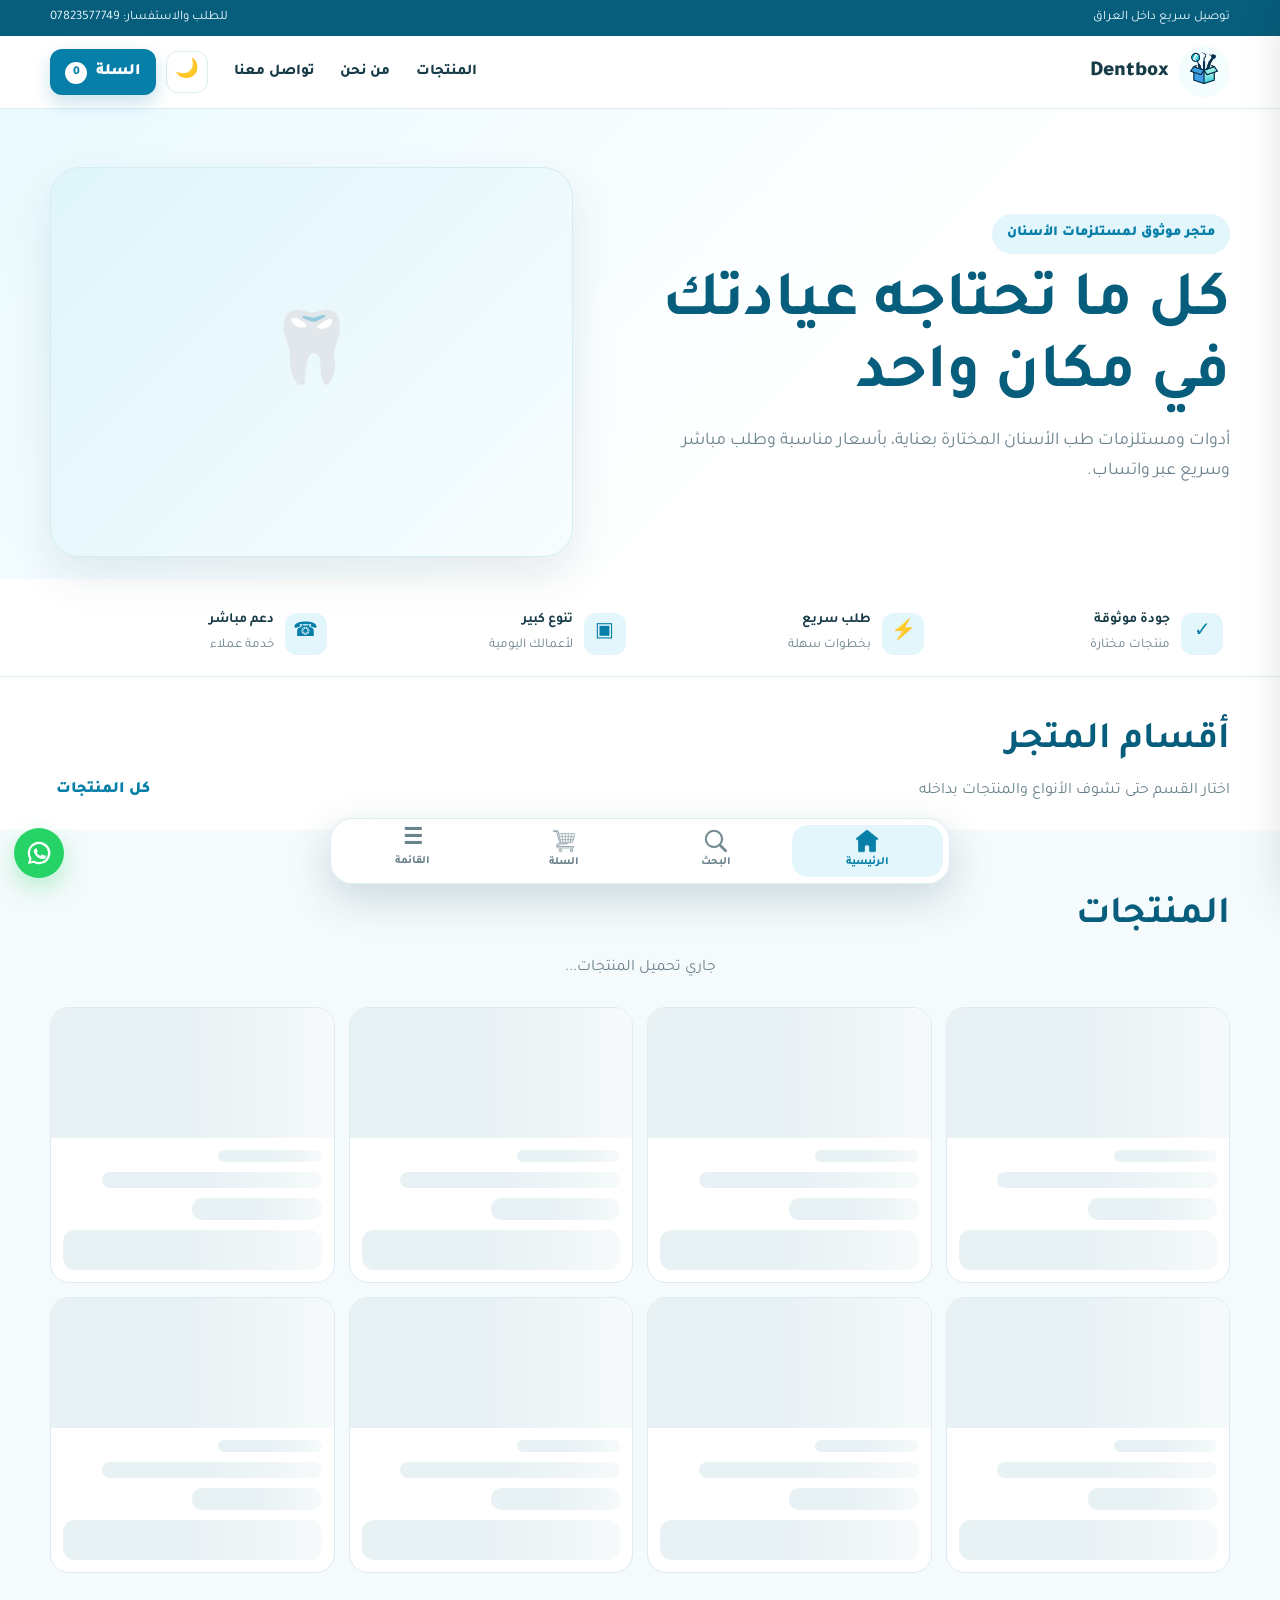
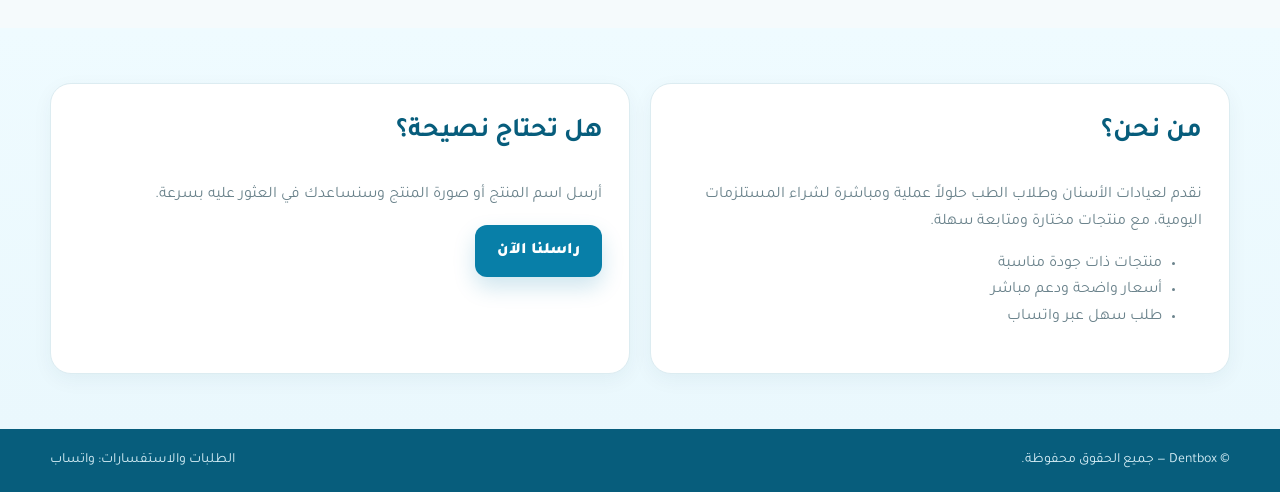
==== commit 265aa9a7: "Update index.html" ====
--- a/index.html
+++ b/index.html
@@ -201,7 +201,7 @@
 .mobile-cart-count{position:absolute;top:1px;right:calc(50% - 25px);min-width:19px;height:19px;display:grid;place-items:center;background:var(--danger);color:#fff;border:2px solid #fff;border-radius:50px;font-size:9px}
 
 /* ===== WhatsApp ===== */
-.wa-float{position:fixed;left:18px;bottom:96px;width:58px;height:58px;border-radius:50%;background:#25D366;color:#fff;display:grid;place-items:center;box-shadow:0 10px 25px rgba(37,211,102,.30);z-index:40;transition:transform .2s ease,box-shadow .2s ease}
+.wa-float{position:fixed;left:18px;bottom:96px;width:58px;height:58px;border-radius:50%;background:#25D366;color:#fff;display:grid;place-items:center;box-shadow:0 10px 25px rgba(37,211,102,.30);z-index:120;transition:transform .2s ease,box-shadow .2s ease}
 .wa-float:hover{transform:scale(1.06);box-shadow:0 14px 30px rgba(37,211,102,.38)}
 .wa-float svg{width:32px;height:32px;fill:currentColor;display:block}
 
@@ -439,8 +439,7 @@
 /* ===== Nav label size fix ===== */
 .mobile-nav-item > span:not(.nav-icon){font-size:11px;font-weight:800}
 </style>
-
-
+<link rel="stylesheet" href="compact.css">
 </head>
 
 <body>
--- a/compact.css
+++ b/compact.css
@@ -0,0 +1,27 @@
+/* ===== Compact product cards (يُحمّل بعد الـ style الرئيسي) ===== */
+.products-grid{grid-template-columns:repeat(2,minmax(0,1fr));gap:8px}
+@media(min-width:701px){
+  .products-grid{grid-template-columns:repeat(3,minmax(0,1fr));gap:10px}
+}
+@media(min-width:1101px){
+  .products-grid{grid-template-columns:repeat(4,minmax(0,1fr));gap:14px}
+}
+
+.product{border-radius:16px}
+.product-image{height:130px;padding:8px;font-size:40px}
+.product-image img{object-fit:contain!important}
+@media(min-width:701px){.product-image{height:150px}}
+
+.product-body{padding:9px 10px 10px}
+.product-tag{font-size:11px}
+.product h3{font-size:14px;min-height:40px;margin:3px 0 4px;line-height:1.45}
+.product-desc{
+  font-size:12px;min-height:34px;margin:0 0 8px;
+  display:-webkit-box;-webkit-line-clamp:2;
+  -webkit-box-orient:vertical;overflow:hidden;
+}
+.product-foot{gap:7px}
+.price{font-size:16px}
+.add-btn{padding:8px 6px;font-size:13px;border-radius:10px}
+
+.skeleton .sk-img{height:130px}
